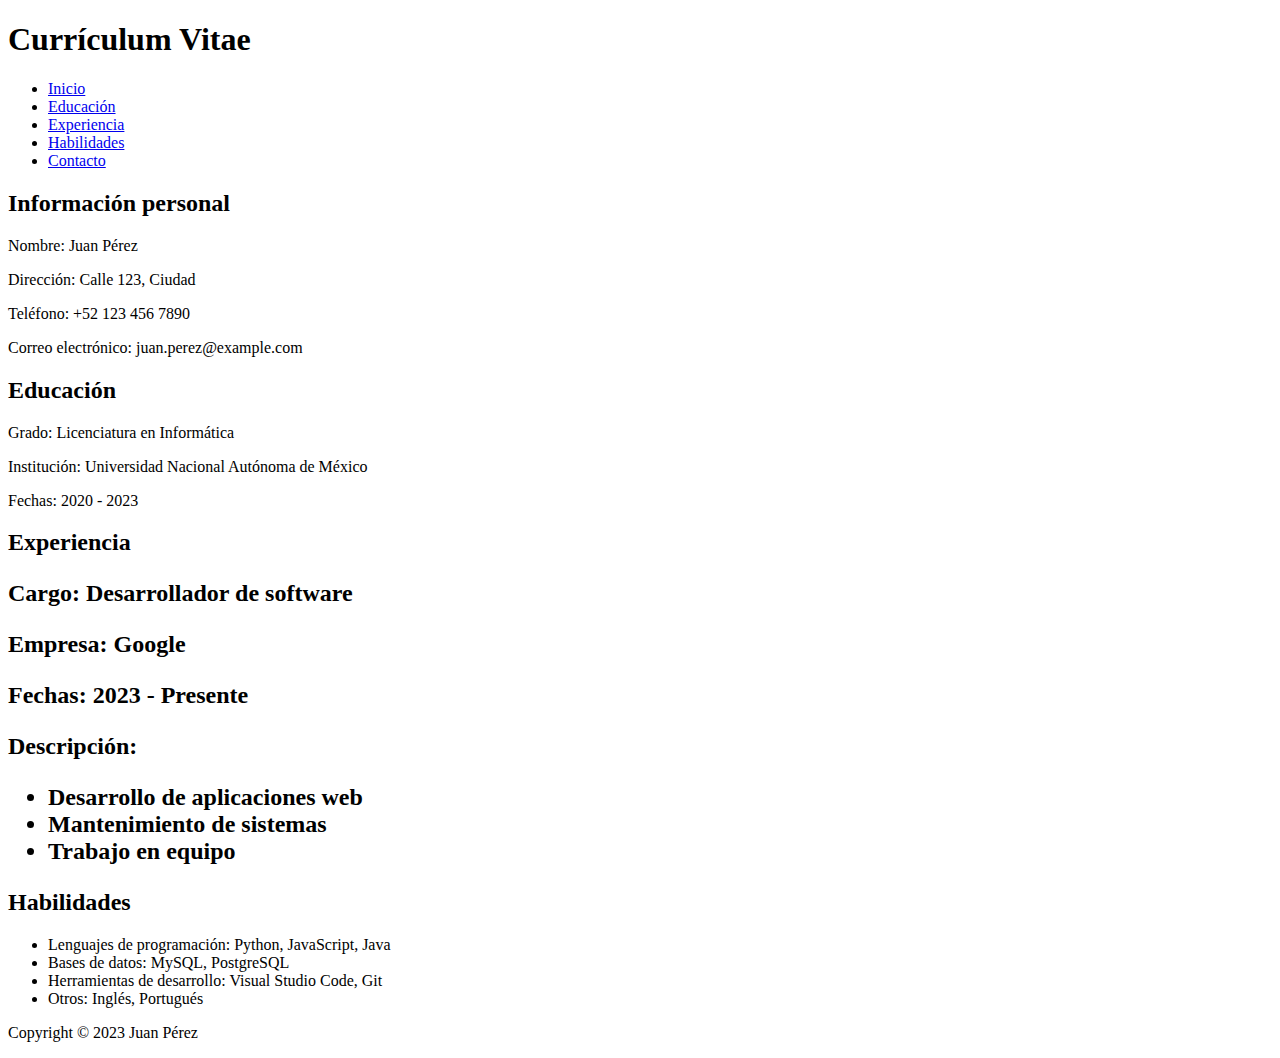
==== index.html @ 19bf3fdf "Add files via upload" ====
<!DOCTYPE html>
<html lang="es">

<head>
    <meta charset="UTF-8">
    <title>Currículum Vitae</title>
</head>

<body>
    <header>
        <h1>Currículum Vitae</h1>
    </header>
    <nav>
        <ul>
            <li><a href="#">Inicio</a></li>
            <li><a href="#">Educación</a></li>
            <li><a href="#">Experiencia</a></li>
            <li><a href="#">Habilidades</a></li>
            <li><a href="#">Contacto</a></li>
        </ul>
    </nav>
    <section id="informacion-personal">
        <h2>Información personal</h2>
        <p>
            Nombre: <span>Juan Pérez</span>
        </p>
        <p>
            Dirección: <span>Calle 123, Ciudad</span>
        </p>
        <p>
            Teléfono: <span>+52 123 456 7890</span>
        </p>
        <p>
            Correo electrónico: <span>juan.perez@example.com</span>
        </p>
    </section>
    <section id="educacion">
        <h2>Educación</h2>
        <p>
            Grado: <span>Licenciatura en Informática</span>
        </p>
        <p>
            Institución: <span>Universidad Nacional Autónoma de México</span>
        </p>
        <p>
            Fechas: <span>2020 - 2023</span>
        </p>
    </section>
    <section id="experiencia">
        <h2>Experiencia</p>
            <p>
                Cargo: <span>Desarrollador de software</span>
            </p>
            <p>
                Empresa: <span>Google</span>
            </p>
            <p>
                Fechas: <span>2023 - Presente</span>
            </p>
            <p>
                Descripción:
            <ul>
                <li>Desarrollo de aplicaciones web</li>
                <li>Mantenimiento de sistemas</li>
                <li>Trabajo en equipo</li>
            </ul>
            </p>
    </section>
    <section id="habilidades">
        <h2>Habilidades</h2>
        <ul>
            <li>Lenguajes de programación: Python, JavaScript, Java</li>
            <li>Bases de datos: MySQL, PostgreSQL</li>
            <li>Herramientas de desarrollo: Visual Studio Code, Git</li>
            <li>Otros: Inglés, Portugués</li>
        </ul>
    </section>
    <footer>
        <p>Copyright © 2023 Juan Pérez</p>
    </footer>
</body>

</html>
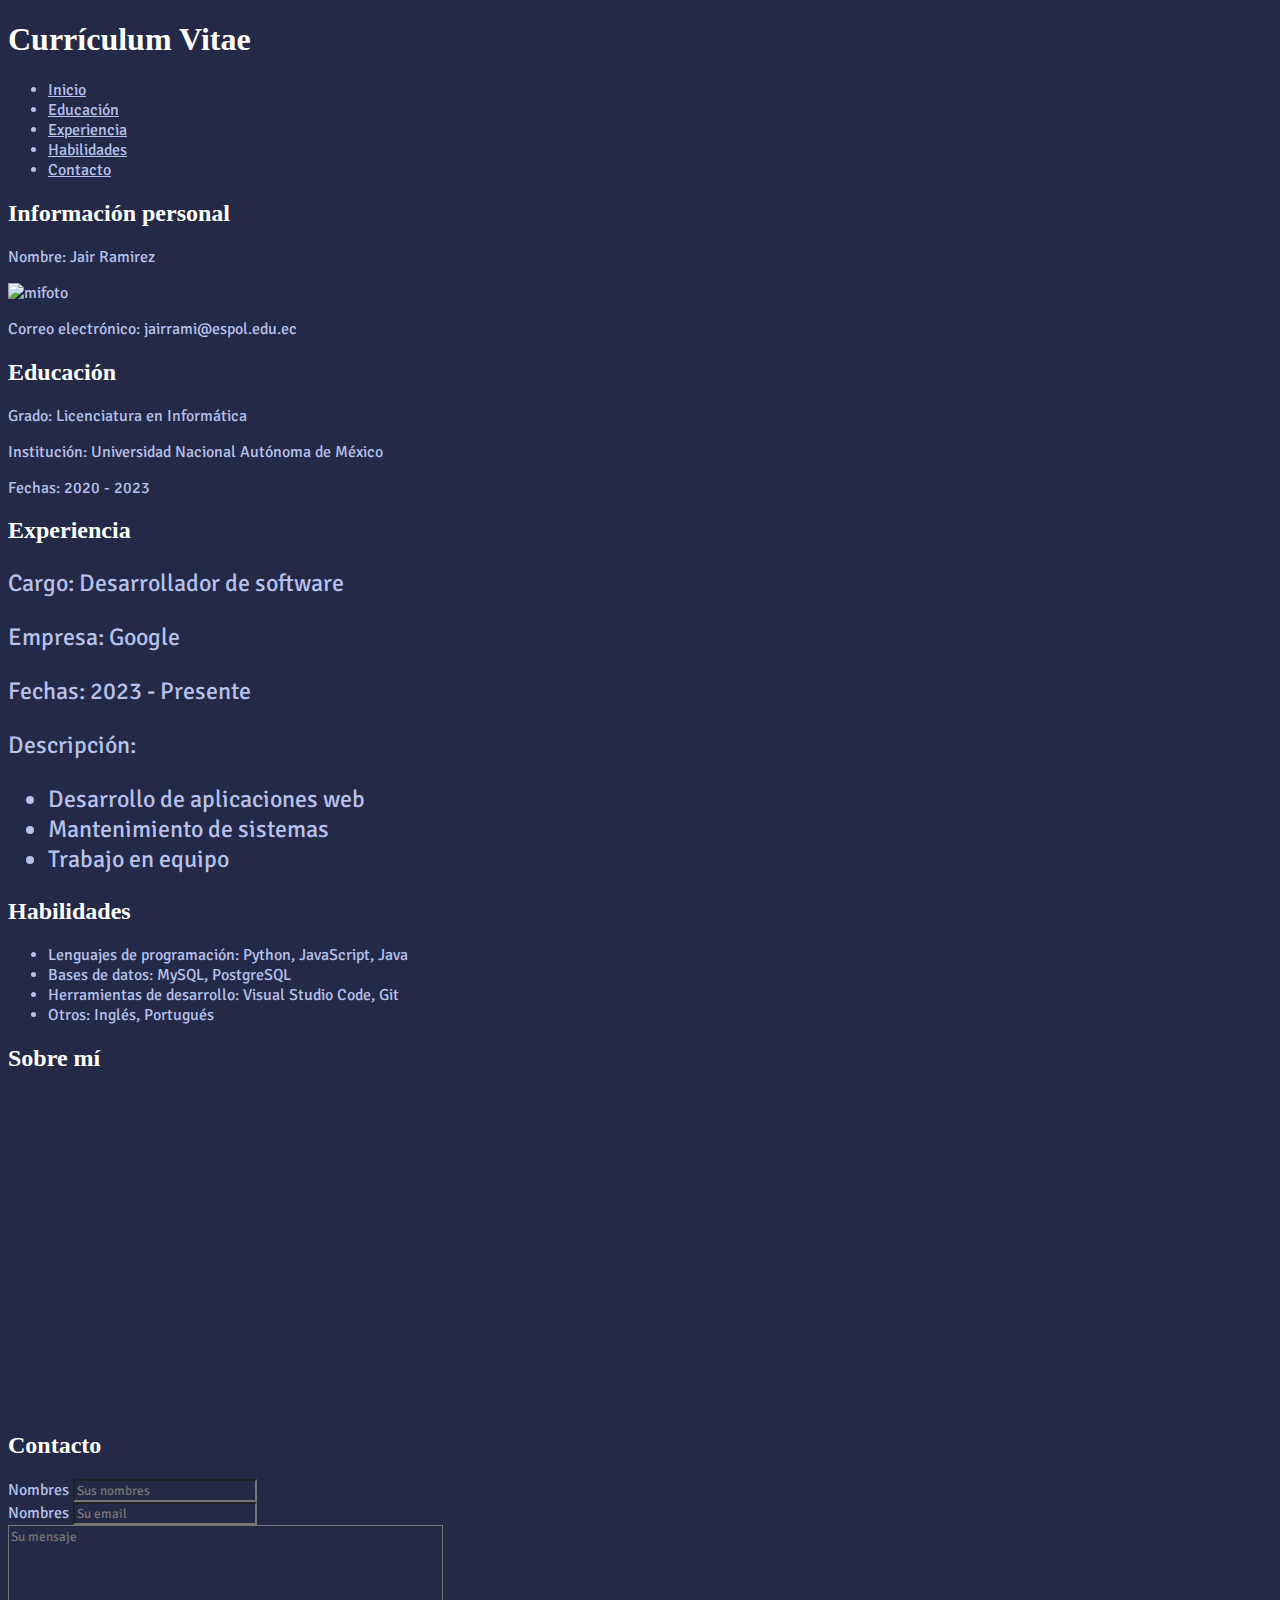
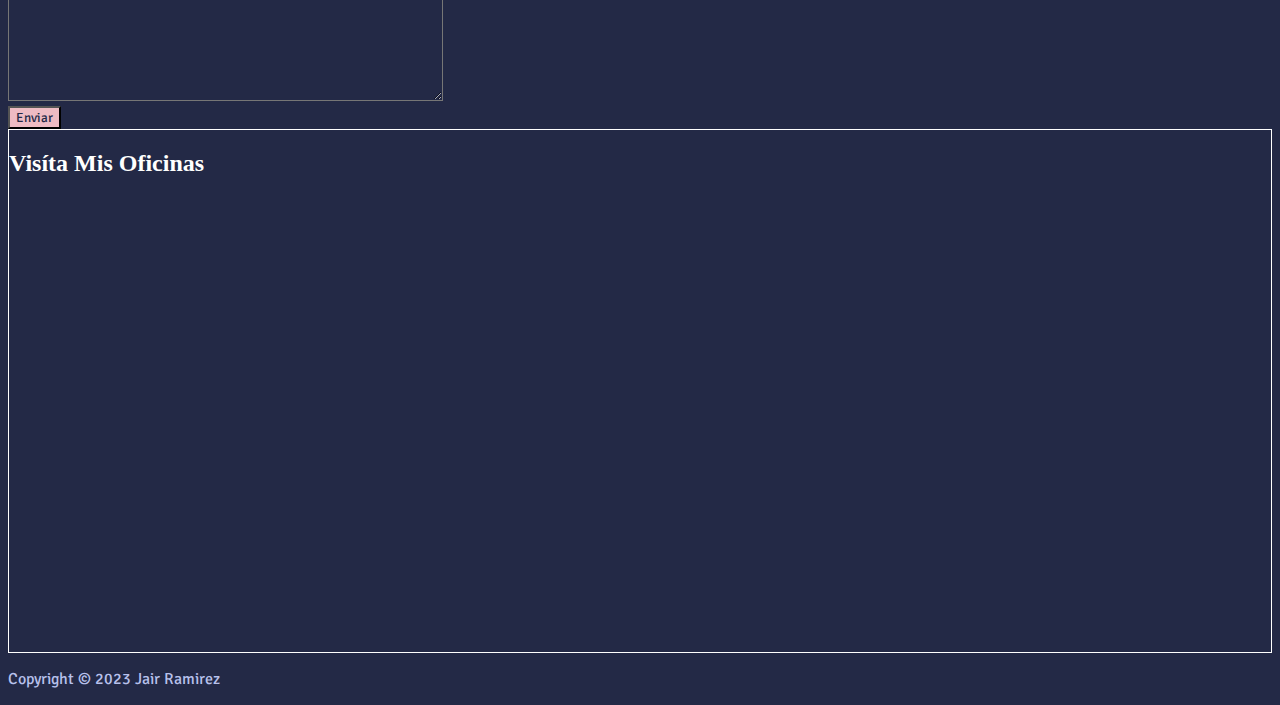
==== commit cb883de3: "Cambios" ====
--- a/index.html
+++ b/index.html
@@ -4,6 +4,7 @@
 <head>
     <meta charset="UTF-8">
     <title>Currículum Vitae</title>
+    <link rel="stylesheet" href="stylesheets/style.css">
 </head>
 
 <body>
@@ -20,22 +21,18 @@
         </ul>
     </nav>
     <section id="informacion-personal">
-        <h2>Información personal</h2>
+        <h2 class="subtitulo">Información personal</h2>
         <p>
-            Nombre: <span>Juan Pérez</span>
+            Nombre: <span>Jair Ramirez</span>
         </p>
+        <img src="https://placehold.co/600x400" alt="mifoto" title="Jair Ramirez" />
         <p>
-            Dirección: <span>Calle 123, Ciudad</span>
-        </p>
-        <p>
-            Teléfono: <span>+52 123 456 7890</span>
-        </p>
-        <p>
-            Correo electrónico: <span>juan.perez@example.com</span>
+            Correo electrónico: <span>jairrami@espol.edu.ec</span>
         </p>
     </section>
     <section id="educacion">
-        <h2>Educación</h2>
+        
+        <h2 class="subtitulo">Educación</h2>
         <p>
             Grado: <span>Licenciatura en Informática</span>
         </p>
@@ -47,7 +44,8 @@
         </p>
     </section>
     <section id="experiencia">
-        <h2>Experiencia</p>
+        <h2 class="subtitulo">Experiencia</p>
+            <div id="experiencia">
             <p>
                 Cargo: <span>Desarrollador de software</span>
             </p>
@@ -65,9 +63,10 @@
                 <li>Trabajo en equipo</li>
             </ul>
             </p>
+        </div>
     </section>
     <section id="habilidades">
-        <h2>Habilidades</h2>
+        <h2 class="subtitulo">Habilidades</h2>
         <ul>
             <li>Lenguajes de programación: Python, JavaScript, Java</li>
             <li>Bases de datos: MySQL, PostgreSQL</li>
@@ -75,8 +74,33 @@
             <li>Otros: Inglés, Portugués</li>
         </ul>
     </section>
+    <section id="Sobre mi">
+        <h2 class="subtitulo">Sobre mí</h2>
+        <iframe width="560" height="315" src="https://www.youtube.com/embed/PPMb_rrej5c?si=lhP1CbMVgUQlJnC8"
+            title="YouTube video player" frameborder="0"
+            allow="accelerometer; autoplay; clipboard-write; encrypted-media; gyroscope; picture-in-picture; web-share"
+            referrerpolicy="strict-origin-when-cross-origin" allowfullscreen></iframe>
+    </section>
+    <section id="contacto">
+        <h2 class="subtitulo">Contacto</h2>
+        <form id="contacto">
+            <label for="nombres">Nombres</label> <input type="text" placeholder="Sus nombres" id="nombres"
+                name="nombres" required="required" /> </br>
+            <label for="email">Nombres</label> <input type="email" placeholder="Su email" id="email" name="email"
+                required="required" /> </br>
+            <textarea placeholder="Su mensaje" id="mensaje" rows="10" cols="50"></textarea> </br>
+            <button type="submit" name="enviar">Enviar</button>
+        </form>
+    </section>
+    <section id="ubicacion">
+        <h2 class="subtitulo">Visíta Mis Oficinas</h2>
+        <iframe
+            src="https://www.google.com/maps/embed?pb=!1m14!1m12!1m3!1d4741.39218650075!2d-79.96692160697702!3d-2.146144702018442!2m3!1f0!2f0!3f0!3m2!1i1024!2i768!4f13.1!5e0!3m2!1ses-419!2sec!4v1716230496210!5m2!1ses-419!2sec"
+            width="600" height="450" style="border:0;" allowfullscreen="" loading="lazy"
+            referrerpolicy="no-referrer-when-downgrade"></iframe>
+    </section>
     <footer>
-        <p>Copyright © 2023 Juan Pérez</p>
+        <p>Copyright © 2023 Jair Ramirez</p>
     </footer>
 </body>
 
--- a/stylesheets/style.css
+++ b/stylesheets/style.css
@@ -0,0 +1,33 @@
+@import url('https://fonts.googleapis.com/css2?family=Signika:wght@300..700&display=swap');
+
+
+.subtitulo {
+    font-family: 'Times New Roman', sans-serif;
+    color: #fffffe;
+}
+
+* {
+    font-family: "Signika", Helvetica, sans-serif;
+    background-color: #232946;
+    color: #b8c1ec
+}
+
+h1 {
+    font-family: Georgia, serif;
+    color: #fffffe;
+}
+
+#experiencia {
+    font-weight: normal;
+}
+
+button {
+    background-color: #eebbc3;
+    color: #232946;
+}
+
+#ubicacion {
+    margin: 0 0;
+    padding: 0 0;
+    border: 1pt solid white;
+}
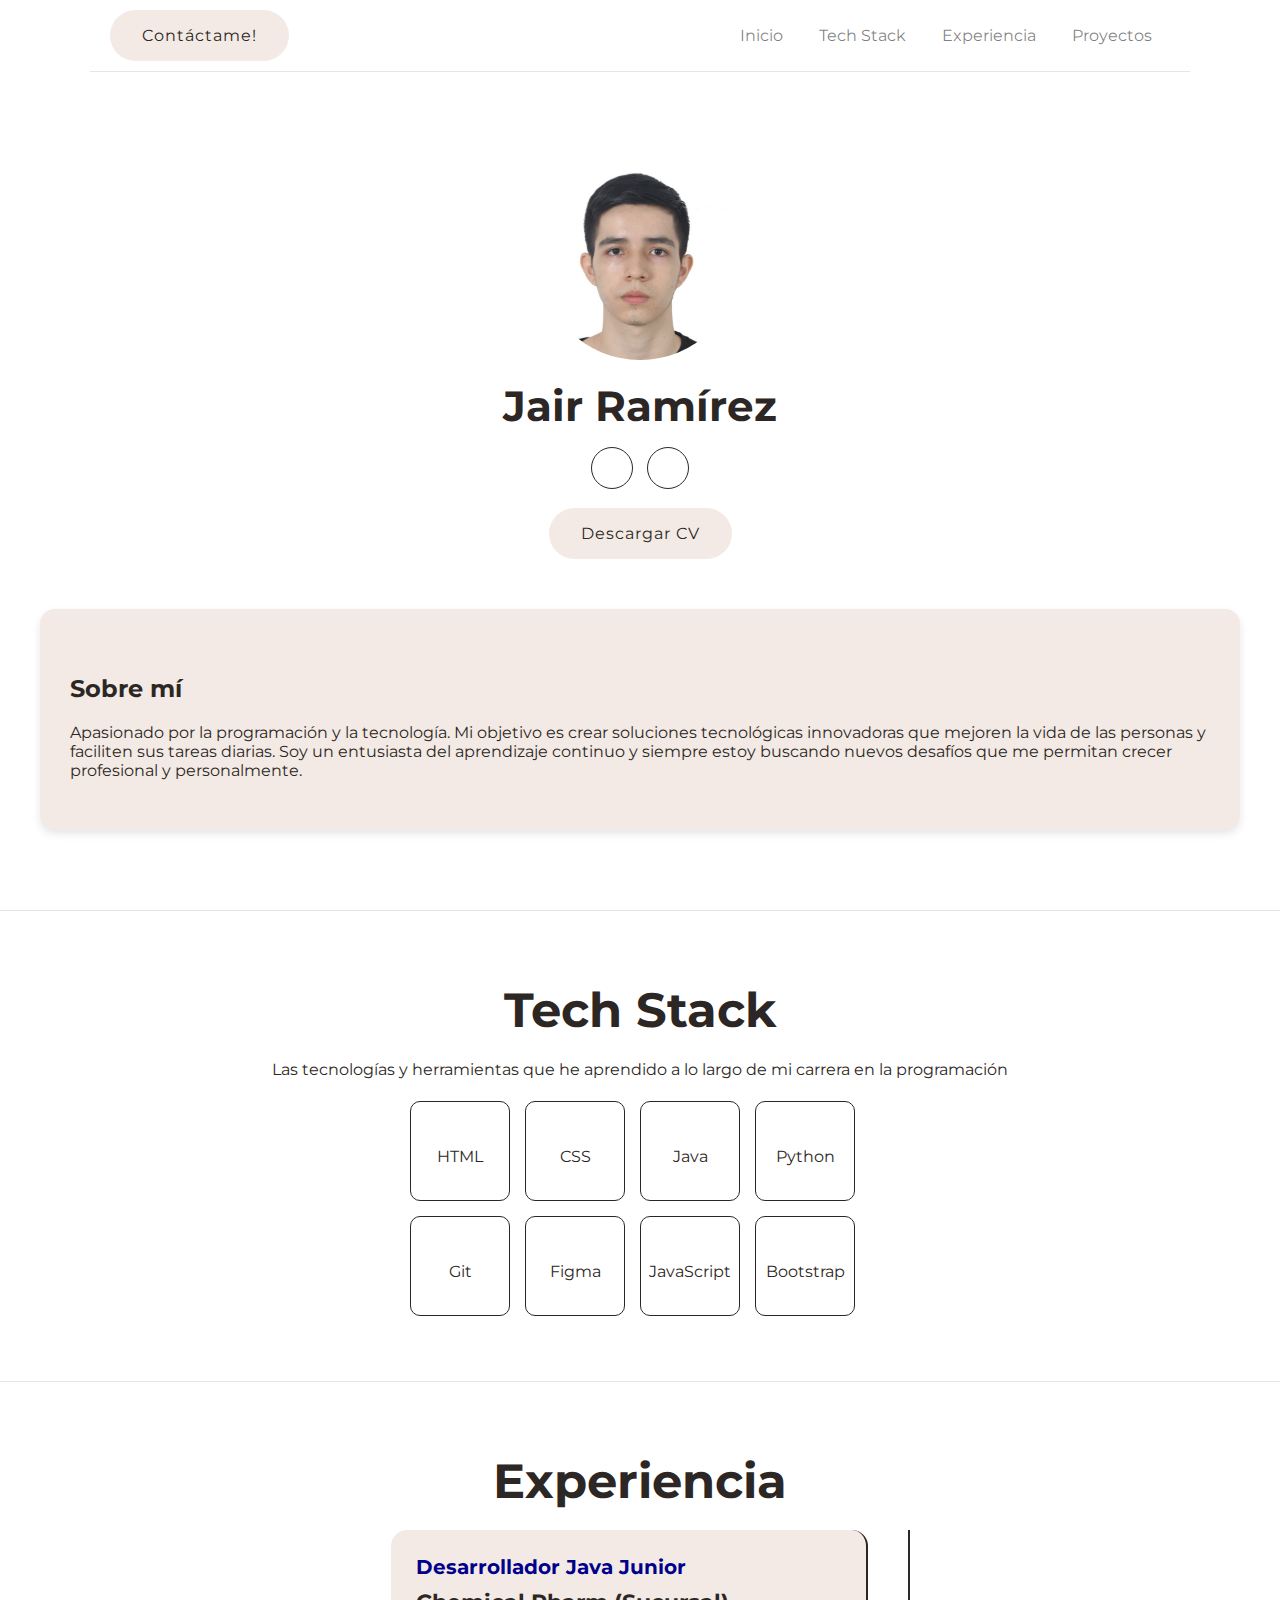
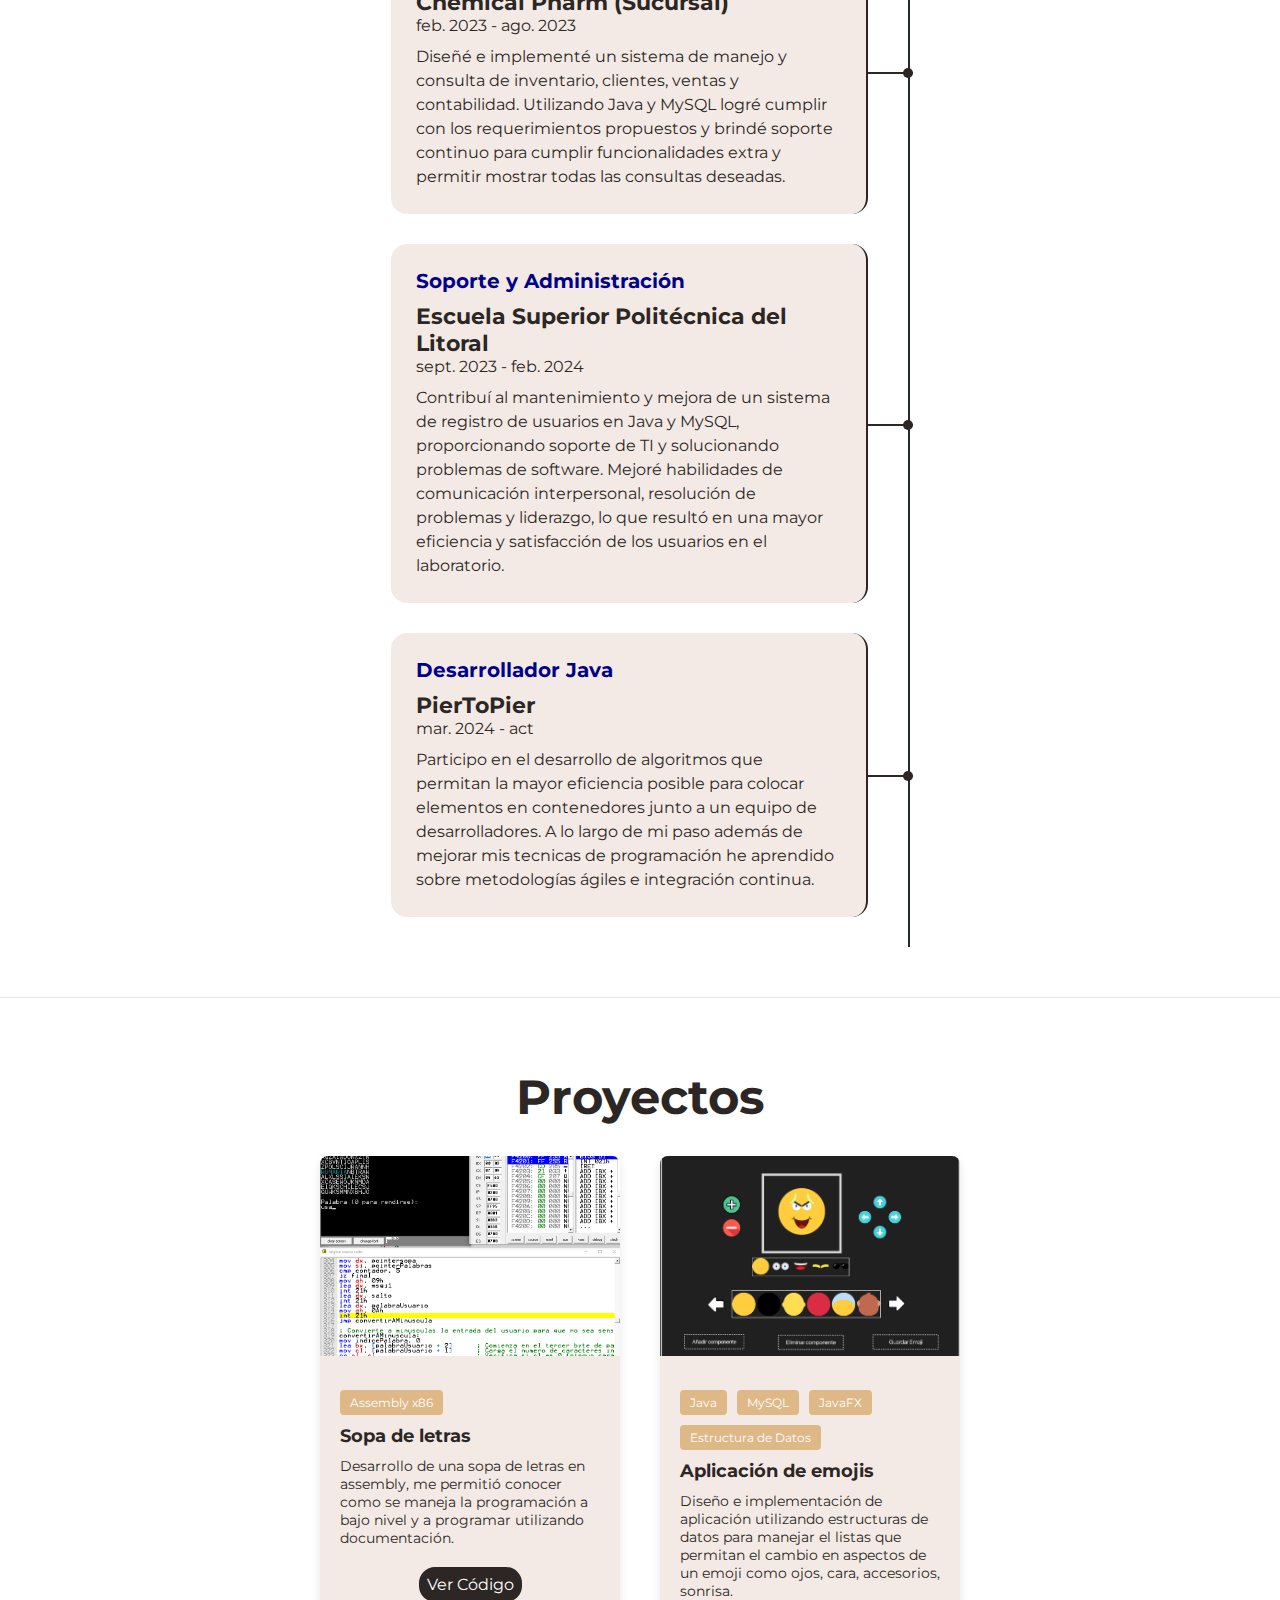
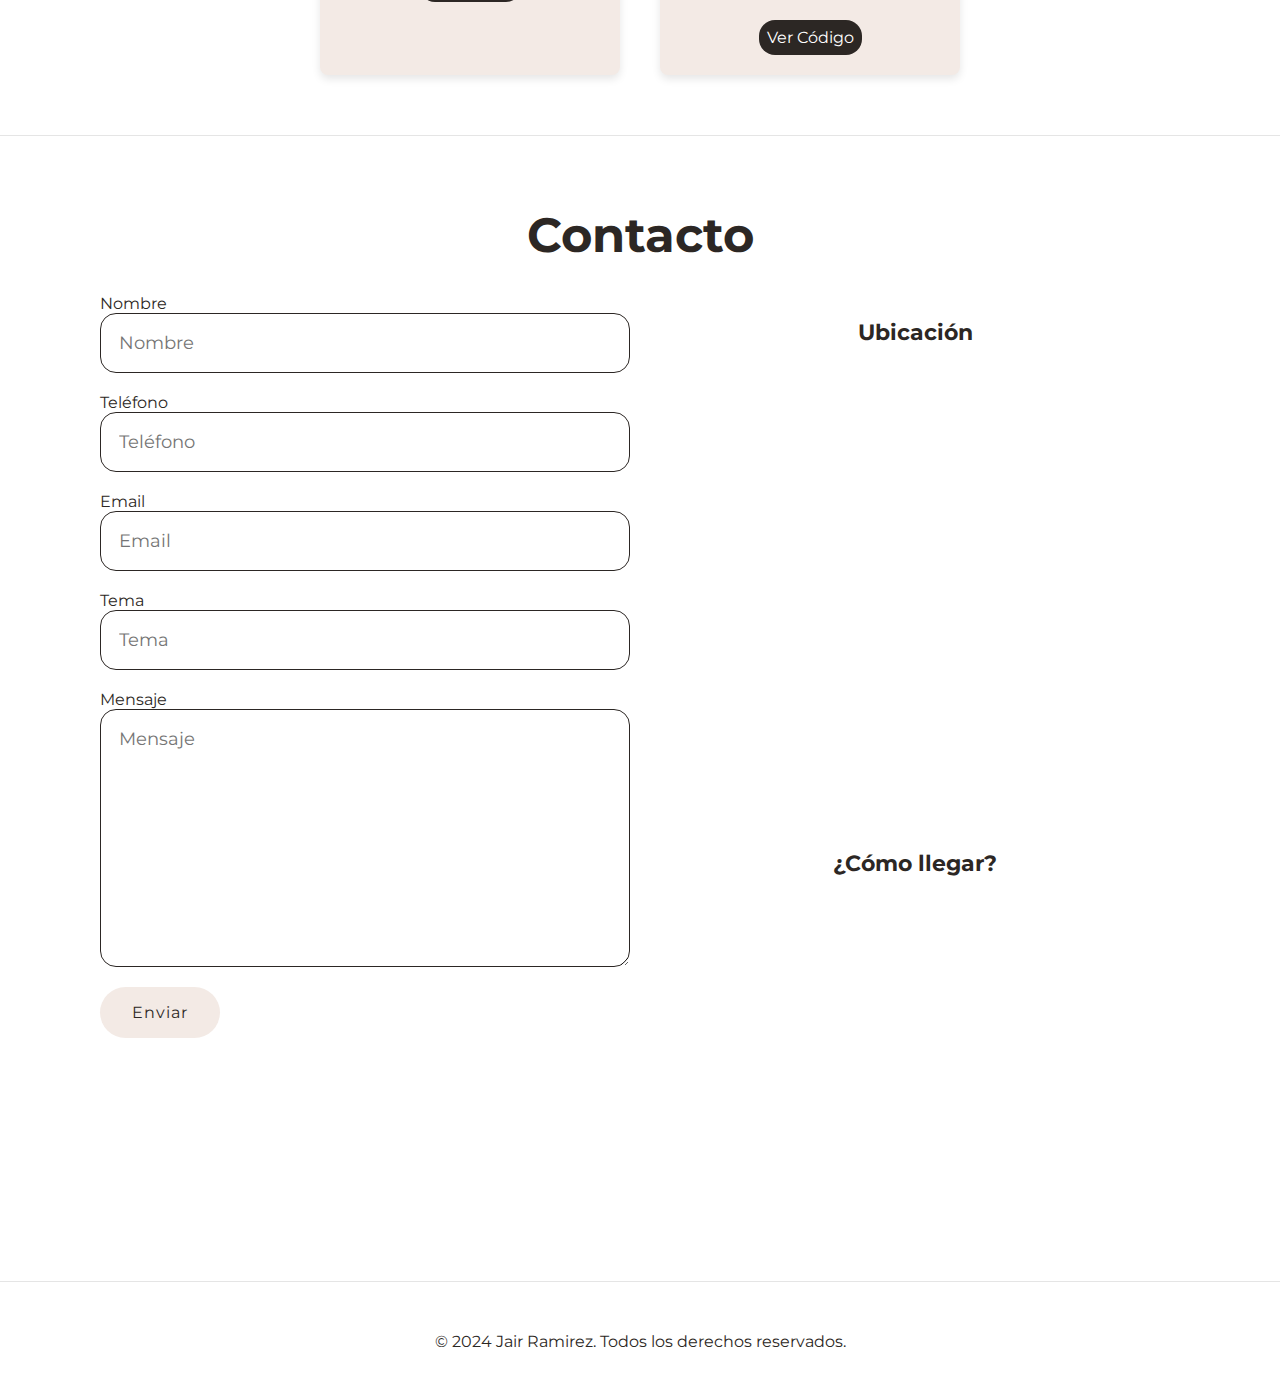
==== commit cb1fd8e2: "cambios" ====
--- a/index.html
+++ b/index.html
@@ -1,107 +1,218 @@
 <!DOCTYPE html>
 <html lang="es">
-
 <head>
     <meta charset="UTF-8">
-    <title>Currículum Vitae</title>
-    <link rel="stylesheet" href="stylesheets/style.css">
+    <meta name="viewport" content="width=device-width, initial-scale=1.0">
+    <meta name="keywords" content="Desarrollador Web, programación, desarrollo web, experiencia profesional, aplicaciones, desarrollo de software, sistemas">
+    <meta name="description" content="Mi portafolio con toda la información sobre mí, experiencia, proyectos y contacto.">
+    <meta name="author" content="Jair Ramirez">
+    <link rel="stylesheet" href="https://cdnjs.cloudflare.com/ajax/libs/font-awesome/6.1.2/css/all.min.css" integrity="sha512-1sCRPdkRXhBV2PBLUdRb4tMg1w2YPf37qatUFeS7zlBy7jJI8Lf4VHwWfZZfpXtYSLy85pkm9GaYVYMfw5BC1A==" crossorigin="anonymous" referrerpolicy="no-referrer" />
+    <title>Curriculum</title>
+    <link rel="stylesheet" href="public/style.css">
 </head>
-
 <body>
-    <header>
-        <h1>Currículum Vitae</h1>
-    </header>
-    <nav>
-        <ul>
-            <li><a href="#">Inicio</a></li>
-            <li><a href="#">Educación</a></li>
-            <li><a href="#">Experiencia</a></li>
-            <li><a href="#">Habilidades</a></li>
-            <li><a href="#">Contacto</a></li>
-        </ul>
-    </nav>
-    <section id="informacion-personal">
-        <h2 class="subtitulo">Información personal</h2>
-        <p>
-            Nombre: <span>Jair Ramirez</span>
-        </p>
-        <img src="https://placehold.co/600x400" alt="mifoto" title="Jair Ramirez" />
-        <p>
-            Correo electrónico: <span>jairrami@espol.edu.ec</span>
-        </p>
-    </section>
-    <section id="educacion">
-        
-        <h2 class="subtitulo">Educación</h2>
-        <p>
-            Grado: <span>Licenciatura en Informática</span>
-        </p>
-        <p>
-            Institución: <span>Universidad Nacional Autónoma de México</span>
-        </p>
-        <p>
-            Fechas: <span>2020 - 2023</span>
-        </p>
-    </section>
-    <section id="experiencia">
-        <h2 class="subtitulo">Experiencia</p>
-            <div id="experiencia">
-            <p>
-                Cargo: <span>Desarrollador de software</span>
-            </p>
-            <p>
-                Empresa: <span>Google</span>
-            </p>
-            <p>
-                Fechas: <span>2023 - Presente</span>
-            </p>
-            <p>
-                Descripción:
-            <ul>
-                <li>Desarrollo de aplicaciones web</li>
-                <li>Mantenimiento de sistemas</li>
-                <li>Trabajo en equipo</li>
-            </ul>
-            </p>
-        </div>
-    </section>
-    <section id="habilidades">
-        <h2 class="subtitulo">Habilidades</h2>
-        <ul>
-            <li>Lenguajes de programación: Python, JavaScript, Java</li>
-            <li>Bases de datos: MySQL, PostgreSQL</li>
-            <li>Herramientas de desarrollo: Visual Studio Code, Git</li>
-            <li>Otros: Inglés, Portugués</li>
-        </ul>
-    </section>
-    <section id="Sobre mi">
-        <h2 class="subtitulo">Sobre mí</h2>
-        <iframe width="560" height="315" src="https://www.youtube.com/embed/PPMb_rrej5c?si=lhP1CbMVgUQlJnC8"
-            title="YouTube video player" frameborder="0"
-            allow="accelerometer; autoplay; clipboard-write; encrypted-media; gyroscope; picture-in-picture; web-share"
-            referrerpolicy="strict-origin-when-cross-origin" allowfullscreen></iframe>
-    </section>
-    <section id="contacto">
-        <h2 class="subtitulo">Contacto</h2>
-        <form id="contacto">
-            <label for="nombres">Nombres</label> <input type="text" placeholder="Sus nombres" id="nombres"
-                name="nombres" required="required" /> </br>
-            <label for="email">Nombres</label> <input type="email" placeholder="Su email" id="email" name="email"
-                required="required" /> </br>
-            <textarea placeholder="Su mensaje" id="mensaje" rows="10" cols="50"></textarea> </br>
-            <button type="submit" name="enviar">Enviar</button>
-        </form>
-    </section>
-    <section id="ubicacion">
-        <h2 class="subtitulo">Visíta Mis Oficinas</h2>
-        <iframe
-            src="https://www.google.com/maps/embed?pb=!1m14!1m12!1m3!1d4741.39218650075!2d-79.96692160697702!3d-2.146144702018442!2m3!1f0!2f0!3f0!3m2!1i1024!2i768!4f13.1!5e0!3m2!1ses-419!2sec!4v1716230496210!5m2!1ses-419!2sec"
-            width="600" height="450" style="border:0;" allowfullscreen="" loading="lazy"
-            referrerpolicy="no-referrer-when-downgrade"></iframe>
-    </section>
+
+    <div class="contenedor-header">
+        <header>
+                <a class="btn btn-header" href="#contacto" onclick=seleccionar()>Contáctame!</a>
+            <nav id="navegacion">
+                <ul>
+                    <li><a href="#inicio">Inicio</a></li>
+                    <li><a href="#techstack">Tech Stack</a></li>
+                    <li><a href="#experiencia">Experiencia</a></li>
+                    <li><a href="#proyectos">Proyectos</a></li>
+                </ul>
+            </nav>
+            <div class="nav-responsive" onclick="mostrarOcultarMenu()">
+                <i class="fa-solid fa-bars"></i>
+            </div>
+        </header>
+    </div>
+
+    <section id="inicio" class="inicio">
+        <div class="contenido-banner">
+            <div class="contenedor-img">
+                <img src="img/fotoJair.jpeg" alt="foto perfil" class="foto-perfil">
+            </div>
+            <h1>Jair Ramírez</h1>
+            <div class="redes">
+                <a href="https://github.com/jairrami06" target="_blank"><i class="fa-brands fa-github"></i></a>
+                <a href="https://www.linkedin.com/in/jair-ramirez-869a85221/" target="_blank"><i class="fa-brands fa-linkedin-in"></i></a>
+            </div>
+            <div class="contenedor-btn">
+                <button class="btn" onclick="downloadPDF()">Descargar CV</button>
+            </div>
+        </div>
+        <div class="seccion-derecha">
+            <div class="tarjeta-descripcion">
+                <h2>Sobre mí</h2>
+                <p>Apasionado por la programación y la tecnología. Mi objetivo es crear soluciones tecnológicas innovadoras que mejoren la vida de las personas y faciliten sus tareas diarias. Soy un entusiasta del aprendizaje continuo y siempre estoy buscando nuevos desafíos que me permitan crecer profesional y personalmente.</p>
+            </div>
+        </div>
+        <div class="iconos">      
+            <img src="https://img.icons8.com/color/48/000000/html-5.png" alt="HTML Icon" class="icono icono-html">
+            <img src="https://img.icons8.com/color/48/000000/css3.png" alt="CSS Icon" class="icono icono-css">
+            <img src="https://img.icons8.com/color/48/000000/javascript.png" alt="JavaScript Icon" class="icono icono-js">
+        </div>
+    </section>
+
+    <section id="techstack" class="techstack">
+        <div class="contenido-seccion">
+            <h2>Tech Stack</h2>
+            <p>Las tecnologías y herramientas que he aprendido a lo largo de mi carrera en la programación</p>
+
+            <div class="fila">
+      
+                <div class="col">
+                    <div class="contenedor-techstack">
+                        <div class="tecnologia">
+                            <i class="fa-brands fa-html5"></i>
+                            <span>HTML</span>
+                        </div>
+                        <div class="tecnologia">
+                            <i class="fa-brands fa-css3-alt"></i>
+                            <span>CSS</span>
+                        </div>
+                        <div class="tecnologia">
+                            <i class="fa-brands fa-java"></i>
+                            <span>Java</span>
+                        </div>
+                        <div class="tecnologia">
+                            <i class="fa-brands fa-python"></i>
+                            <span>Python</span>
+                        </div>
+                        <div class="tecnologia">
+                            <i class="fa-brands fa-git-alt"></i>
+                            <span>Git</span>
+                        </div>
+                        <div class="tecnologia">
+                            <i class="fa-brands fa-figma"></i>
+                            <span>Figma</span>
+                        </div>
+                        <div class="tecnologia">
+                            <i class="fa-brands fa-js"></i>
+                            <span>JavaScript</span>
+                        </div>
+                        <div class="tecnologia">
+                            <i class="fa-brands fa-bootstrap"></i>
+                            <span>Bootstrap</span>
+                        </div>
+                        
+                    </div>
+                </div>
+            </div>
+        </div>
+    </section>
+
+    <section id="experiencia" class="experiencia">
+        <div class="contenido-seccion">
+            <h2>Experiencia</h2>
+            <div class="fila">
+                <div class="col izquierda">
+                    <div class="item izq">
+                        <h4>Desarrollador Java Junior</h4>
+                        <span class="empresa">Chemical Pharm (Sucursal)</span>
+                        <span class="fecha">feb. 2023 - ago. 2023</span>
+                        <p>Diseñé e implementé un sistema de manejo y consulta de inventario, clientes, ventas y contabilidad. Utilizando Java y MySQL logré cumplir con los requerimientos propuestos y brindé soporte continuo para cumplir funcionalidades extra y permitir mostrar todas las consultas deseadas.</p>
+                        <div class="conector">
+                            <div class="circulo"></div>
+                        </div>
+                    </div>
+                    <div class="item izq">
+                        <h4>Soporte y Administración</h4>
+                        <span class="empresa">Escuela Superior Politécnica del Litoral</span>
+                        <span class="fecha">sept. 2023 - feb. 2024</span>
+                        <p>Contribuí al mantenimiento y mejora de un sistema de registro de usuarios en Java y MySQL, proporcionando soporte de TI y solucionando problemas de software. Mejoré habilidades de comunicación interpersonal, resolución de problemas y liderazgo, lo que resultó en una mayor eficiencia y satisfacción de los usuarios en el laboratorio.</p>
+                        <div class="conector">
+                            <div class="circulo"></div>
+                        </div>
+                    </div>
+                    <div class="item izq">
+                        <h4>Desarrollador Java</h4>
+                        <span class="empresa">PierToPier</span>
+                        <span class="fecha">mar. 2024 - act</span>
+                        <p>Participo en el desarrollo de algoritmos que permitan la mayor eficiencia posible para colocar elementos en contenedores junto a un equipo de desarrolladores. A lo largo de mi paso además de mejorar mis tecnicas de programación he aprendido sobre metodologías ágiles e integración continua.</p>
+                        <div class="conector">
+                            <div class="circulo"></div>
+                        </div>
+                    </div>
+                </div>
+
+            </div>
+        </div>
+    </section>
+
+    <section id="proyectos" class="proyectos">
+        <div class="contenido-seccion">
+            <h2>Proyectos</h2>
+            <div class="galeria-proyectos contenedor-proyectos">
+                <div class="tarjeta-proyecto">
+                    <img src="img/sopaletras.png" alt="Imagen de proyecto">
+                    <div class="contenido-tarjeta-proyecto">
+                        <div class="etiquetas-proyecto">
+                            <span>Assembly x86</span>
+                        </div>
+                        <div class="titulo-proyecto">Sopa de letras</div>
+                        <div class="descripcion-proyecto">Desarrollo de una sopa de letras en assembly, me permitió conocer como se maneja la programación a bajo nivel y a programar utilizando documentación. </div>
+                        <div class="boton-proyecto"><a href="https://github.com/jairrami06/ProyectOrg" target="_blank">Ver Código</a></div>
+                    </div>
+                </div>
+                <div class="tarjeta-proyecto">
+                    <img src="img/emojisapp.png" alt="Imagen de proyecto">
+                    <div class="contenido-tarjeta-proyecto">
+                        <div class="etiquetas-proyecto">
+                            <span>Java</span>
+                            <span>MySQL</span>
+                            <span>JavaFX</span>
+                            <span>Estructura de Datos</span>
+                        </div>
+                        <div class="titulo-proyecto">Aplicación de emojis</div>
+                        <div class="descripcion-proyecto">Diseño e implementación de aplicación utilizando estructuras de datos para manejar el listas que permitan el cambio en aspectos de un emoji como ojos, cara, accesorios, sonrisa.</div>
+                        <div class="boton-proyecto"><a href="https://github.com/jairrami06/ProyectoED" target="_blank">Ver Código</a></div>
+                    </div>
+                </div>
+                
+                </div>
+            </div>
+        </div>
+
+    </section>
+
+    <section id="contacto" class="contacto">
+        <div class="contenido-seccion">
+            <h2>Contacto</h2>
+            <div class="fila">
+                <form class="col">
+                    <label for="nombre">Nombre</label>
+                    <input type="text" id="nombre" name="nombre" placeholder="Nombre" required>
+                
+                    <label for="telefono">Teléfono</label>
+                    <input type="tel" id="telefono" name="telefono" placeholder="Teléfono" required>
+                
+                    <label for="email">Email</label>
+                    <input type="email" id="email" name="email" placeholder="Email" required>
+                
+                    <label for="tema">Tema</label>
+                    <input type="text" id="tema" name="tema" placeholder="Tema" required>
+                
+                    <label for="mensaje">Mensaje</label>
+                    <textarea id="mensaje" name="mensaje" cols="30" rows="10" placeholder="Mensaje" required></textarea>
+                
+                    <button class="btn" type="submit">Enviar</button>
+                </form>
+                <div class="col">
+                    <h3>Ubicación</h3>
+                    <iframe src="https://www.google.com/maps/embed?pb=!1m18!1m12!1m3!1d31838.90483867082!2d-79.90743323358743!3d-2.2414466611289052!2m3!1f0!2f0!3f0!3m2!1i1024!2i768!4f13.1!3m3!1m2!1s0x902d6f95f420f605%3A0x6164a216bd4a0a30!2sGuasmo%2C%20090104%20Guayaquil!5e0!3m2!1ses!2sec!4v1717364135721!5m2!1ses!2sec" width="600" height="450" style="border:0;" allowfullscreen="" loading="lazy" referrerpolicy="no-referrer-when-downgrade"></iframe> 
+                    <h3>¿Cómo llegar?</h3>
+                    <iframe width="560" height="315" src="https://www.youtube.com/embed/i-3DojaY09Q?si=MVOCCt5JVR76FGJy&amp;start=3" title="YouTube video player" frameborder="0" allow="accelerometer; autoplay; clipboard-write; encrypted-media; gyroscope; picture-in-picture; web-share" referrerpolicy="strict-origin-when-cross-origin" allowfullscreen></iframe>
+                </div>
+        </div>
+    </section>
+
     <footer>
-        <p>Copyright © 2023 Jair Ramirez</p>
+        <p>© 2024 Jair Ramirez. Todos los derechos reservados.</p>
     </footer>
+
+    <script src="public/script.js"></script>
 </body>
-
-</html>+</html>
--- a/public/style.css
+++ b/public/style.css
@@ -0,0 +1,582 @@
+@import url("https://fonts.googleapis.com/css2?family=Montserrat:ital,wght@0,100..900;1,100..900&display=swap");
+
+:root {
+  --primary-color: #f3eae5;
+  --text-dark: #2c2724;
+  --white: #ffffff;
+  --max-width: 1200px;
+}
+
+* {
+  box-sizing: border-box;
+  font-family: "Montserrat", sans-serif;
+  margin: 0;
+  padding: 0;
+}
+html {
+  scroll-behavior: smooth;
+}
+
+.contenedor-header {
+  background: white;
+  position: fixed;
+  width: 100%;
+  top: 0;
+  left: 0;
+  z-index: 99;
+}
+
+.btn-header {
+  text-decoration: none;
+}
+
+.btn {
+  outline: none;
+  border: none;
+  transition: 0.3s;
+  cursor: pointer;
+  border-radius: 5rem;
+  font-size: 1rem;
+  padding: 1rem 2rem;
+  letter-spacing: 1px;
+  color: var(--text-dark);
+  background-color: var(--primary-color);
+}
+
+.btn:hover {
+  color: white;
+  background-color: var(--text-dark);
+}
+
+.foto-perfil {
+  width: 200px;
+  height: 200px;
+  border-radius: 50%;
+  display: block;
+  margin: 0 auto;
+}
+
+.contenedor-header header {
+  max-width: 1100px;
+  margin: auto;
+  display: flex;
+  align-items: center;
+  justify-content: space-between;
+  padding: 10px 20px;
+}
+.contenedor-header header ul {
+  display: flex;
+  list-style: none;
+}
+.contenedor-header header nav ul li a {
+  text-align: none;
+  color: rgba(0, 0, 0, 0.5);
+  margin: 0 15px;
+  padding: 3px;
+  transition: 0.5s;
+  text-decoration: none;
+}
+.contenedor-header header nav ul li a:hover {
+  color: var(--text-dark);
+}
+.nav-responsive {
+  background-color: var(--primary-color);
+  color: var(--text-dark);
+  padding: 5px 10px;
+  border-radius: 5px;
+  cursor: pointer;
+  display: none;
+  font-size: 1.5rem;
+}
+
+.inicio {
+  background-color: white;
+  color: var(--text-dark);
+  display: flex;
+  flex-wrap: wrap;
+  align-items: center;
+  justify-content: center;
+  gap: 10px;
+  padding: 140px 200px 60px;
+  border-bottom: 1px solid rgba(0, 0, 0, 0.1);
+}
+
+.inicio .contenido-banner,
+.inicio .seccion-derecha {
+  flex: 1;
+  max-width: 90%;
+  margin: 10px;
+}
+
+.inicio .contenido-banner {
+  text-align: center;
+  padding: 10px;
+}
+
+.seccion-derecha {
+  display: flex;
+  justify-content: center;
+  align-items: center;
+  padding: 10px;
+}
+
+.tarjeta-descripcion {
+  background-color: var(--primary-color);
+  padding: 50px 30px;
+  border-radius: 15px;
+  width: 100%;
+  max-width: 400px;
+  text-align: start;
+  position: relative;
+  box-shadow: 0 4px 8px rgba(0, 0, 0, 0.1);
+}
+
+.tarjeta-descripcion h2 {
+  margin-top: 15px;
+  margin-bottom: 20px;
+}
+
+.iconos {
+  position: absolute;
+  top: 190px;
+  right: 250px;
+  display: flex;
+  flex-wrap: wrap;
+  width: 110px;
+  height: 100px;
+}
+
+.icono {
+  position: absolute;
+  width: 60px;
+  height: 60px;
+}
+
+.icono-html {
+  top: -20px;
+  left: 0px;
+}
+
+.icono-css {
+  top: 0px;
+  right: -15px;
+}
+
+.icono-js {
+  bottom: 0;
+  left: 10px;
+}
+
+header {
+  box-shadow: 0px 1px 0px rgba(0, 0, 0.9, 0.1);
+}
+
+.inicio .contenido-banner h1 {
+  margin-top: 20px;
+  font-size: 42px;
+}
+.inicio .contenido-banner h2 {
+  font-size: 15px;
+  font-weight: normal;
+}
+.inicio .contenido-banner .redes a {
+  color: var(--text-dark);
+  display: inline-block;
+  text-decoration: none;
+  border: 1px solid var(--text-dark);
+  border-radius: 100%;
+  width: 42px;
+  height: 42px;
+  line-height: 42px;
+  margin: 15px 5px;
+  font-size: 20px;
+  transition: 0.3s;
+}
+.inicio .contenido-banner .redes a:hover {
+  background-color: var(--primary-color);
+}
+.techstack {
+  background-color: white;
+  color: var(--text-dark);
+  padding: 50px 20px;
+  border-bottom: 1px solid rgba(0, 0, 0, 0.1);
+}
+.techstack .contenido-seccion {
+  max-width: 1100px;
+  margin: auto;
+  text-align: center;
+}
+.techstack h2 {
+  font-size: 48px;
+  text-align: center;
+  padding: 20px 0;
+}
+.techstack .contenido-seccion p {
+  font: 18px;
+  line-height: 22px;
+  margin-bottom: 20px;
+}
+.techstack .contenido-seccion p span {
+  color: #1cb698;
+  font-weight: bold;
+}
+.techstack .fila {
+  display: flex;
+  align-items: center;
+  justify-content: center;
+}
+.techstack .fila .col {
+  width: 50%;
+}
+.techstack .fila .col h3 {
+  font-size: 28px;
+  margin-bottom: 25px;
+}
+.techstack .fila .col ul {
+  list-style: none;
+}
+.techstack .fila .col ul li {
+  margin: 12px 0;
+}
+
+.techstack .fila .col .contenedor-techstack {
+  display: flex;
+  justify-content: center;
+  flex-wrap: wrap;
+}
+.techstack .fila .col .contenedor-techstack .tecnologia {
+  width: 100px;
+  height: 100px;
+  background-color: white;
+  color: var(--text-dark);
+  border-radius: 10px;
+  margin: 0 15px 15px 0;
+  display: flex;
+  flex-direction: column;
+  align-items: center;
+  justify-content: center;
+  transition: 0.3s;
+  border: 1px solid var(--text-dark);
+}
+.techstack .fila .col .contenedor-techstack .tecnologia:hover {
+  background-color: var(--primary-color);
+}
+.techstack .fila .col .contenedor-techstack .tecnologia i {
+  font-size: 30px;
+  margin-bottom: 10px;
+}
+.techstack button {
+  cursor: pointer;
+  background-color: transparent;
+  border: 2px solid #fff;
+  width: fit-content;
+  display: block;
+  margin: 20px auto;
+  padding: 10px 22px;
+  font-size: 16px;
+  color: #fff;
+  position: relative;
+  z-index: 10;
+}
+
+.experiencia {
+  background-color: white;
+  color: var(--text-dark);
+  padding: 50px 20px;
+  border-bottom: 1px solid rgba(0, 0, 0, 0.1);
+}
+.experiencia .contenido-seccion {
+  max-width: 1100px;
+  margin: auto;
+}
+.experiencia h2 {
+  font-size: 48px;
+  text-align: center;
+  padding: 20px 0;
+}
+.experiencia .fila {
+  display: flex;
+  justify-content: center;
+}
+.experiencia .fila .col {
+  width: 49%;
+  padding: 0 20px;
+}
+.experiencia .fila .col h3 {
+  font-size: 28px;
+  margin-bottom: 25px;
+}
+.experiencia .fila .izquierda {
+  border-right: 2px solid #252a2e;
+}
+
+.experiencia .fila .item {
+  padding: 25px;
+  margin-bottom: 30px;
+  background-color: var(--primary-color);
+  border-radius: 1rem;
+  position: relative;
+}
+.experiencia .fila .item h4 {
+  color: darkblue;
+  font-size: 20px;
+  margin-bottom: 10px;
+}
+.experiencia .fila .item .empresa {
+  font-size: 22px;
+  font-weight: bold;
+  display: block;
+}
+.experiencia .fila .item .fecha {
+  display: block;
+  margin-bottom: 10px;
+}
+.experiencia .fila .item p {
+  line-height: 24px;
+}
+.experiencia .fila .izq {
+  border-right: 2px solid;
+  margin-right: 20px;
+}
+
+.experiencia .fila .item .conector {
+  height: 2px;
+  background-color: var(--text-dark);
+  width: 47px;
+  position: absolute;
+  top: 50%;
+  right: -47px;
+  z-index: 5;
+}
+.experiencia .fila .item .conector .circulo {
+  display: block;
+  height: 10px;
+  width: 10px;
+  border-radius: 50%;
+  background-color: var(--text-dark);
+  float: right;
+  position: relative;
+  bottom: 4px;
+}
+
+.contacto {
+  background-color: white;
+  color: var(--text-dark);
+  padding: 50px 0;
+  border-bottom: 1px solid rgba(0, 0, 0, 0.1);
+}
+.contacto .contenido-seccion {
+  max-width: 1100px;
+  margin: auto;
+}
+.contacto h2 {
+  font-size: 48px;
+  text-align: center;
+  padding: 20px 0;
+}
+
+.contacto .fila .col h3 {
+  margin: 25px 0px;
+  text-align: center;
+  font-size: 22px;
+  font-weight: bold;
+}
+
+.contacto .fila {
+  display: flex;
+}
+.contacto .col {
+  width: 50%;
+  padding: 10px;
+  position: relative;
+}
+.contacto .col input,
+.contacto .col textarea {
+  display: block;
+  width: 100%;
+  padding: 18px;
+  border: 1px solid var(--text-dark);
+  border-radius: 1rem;
+  margin-bottom: 20px;
+  background-color: white;
+  color: var(--text-dark);
+  font-size: 18px;
+}
+
+.contacto .col iframe {
+  width: 100%;
+}
+
+footer {
+  background-color: white;
+  color: var(--text-dark);
+  padding: 50px 0 30px 0;
+  text-align: center;
+  position: relative;
+  width: 100%;
+}
+
+.proyectos {
+  padding: 50px 0;
+  background-color: white;
+  color: var(--text-dark);
+  border-bottom: 1px solid rgba(0, 0, 0, 0.1);
+}
+.proyectos-contenido-seccion {
+  max-width: 1200px;
+  margin: 0 auto;
+  text-align: left;
+}
+
+.proyectos h2 {
+  font-size: 48px;
+  text-align: center;
+  padding: 20px 0;
+}
+
+.contenedor-proyectos {
+  display: flex;
+  flex-wrap: wrap;
+  gap: 20px;
+  justify-content: center;
+}
+
+.proyectos a {
+  text-decoration: none;
+  background-color: var(--text-dark);
+  padding: 0.5rem;
+  border-radius: 1rem;
+  color: white;
+  transition: 0.5s;
+}
+
+.proyectos a:hover {
+  background-color: burlywood;
+  color: var(--text-dark);
+}
+
+.tarjeta-proyecto {
+  background-color: var(--primary-color);
+  border-radius: 8px;
+  box-shadow: 0 4px 8px rgba(0, 0, 0, 0.1);
+  overflow: hidden;
+  width: 300px;
+  margin: 10px;
+}
+.tarjeta-proyecto img {
+  width: 100%;
+  height: 200px;
+  object-fit: cover;
+}
+.contenido-tarjeta-proyecto {
+  padding: 20px;
+}
+.etiquetas-proyecto {
+  display: flex;
+  flex-wrap: wrap;
+  gap: 10px;
+  margin: 10px 0;
+}
+.etiquetas-proyecto span {
+  background-color: burlywood;
+  color: white;
+  border-radius: 4px;
+  padding: 5px 10px;
+  font-size: 12px;
+}
+.titulo-proyecto {
+  font-size: 18px;
+  margin: 10px 0;
+  font-weight: bold;
+}
+.descripcion-proyecto {
+  font-size: 14px;
+  margin-bottom: 20px;
+}
+
+.boton-proyecto {
+  width: 100%;
+  display: flex;
+  justify-content: center;
+}
+
+@media screen and (max-width: 1300px) {
+  .inicio {
+    flex-direction: column;
+  }
+
+  .inicio .contenido-banner,
+  .inicio .seccion-derecha {
+    max-width: 100%;
+  }
+
+  .tarjeta-descripcion {
+    width: 100%;
+    max-width: none;
+  }
+
+  .inicio {
+    padding: 140px 20px 60px;
+  }
+
+  .iconos {
+    display: none;
+  }
+}
+
+@media (max-width: 480px) {
+  .contenedor-proyectos {
+    flex-direction: column;
+    align-items: center;
+  }
+  .tarjeta-proyecto {
+    width: 100%;
+    max-width: 300px;
+  }
+}
+
+@media screen and (max-width: 980px) {
+  nav {
+    display: none;
+  }
+  .nav-responsive {
+    display: block;
+  }
+  nav.responsive {
+    display: block;
+    position: absolute;
+    right: 0;
+    top: 70px;
+    background-color: white;
+    width: 180px;
+  }
+  nav.responsive ul {
+    display: block !important;
+  }
+  nav.responsive ul li {
+    border-bottom: 1px solid #fff;
+    padding: 10px 0;
+  }
+}
+@media screen and (max-width: 700px) {
+  .techstack .fila {
+    display: block;
+  }
+  .techstack .fila .col {
+    width: fit-content;
+  }
+
+  .experiencia .fila {
+    display: block;
+  }
+  .experiencia .fila .col {
+    width: 90%;
+  }
+
+  .contacto .fila {
+    display: block;
+  }
+  .contacto .fila .col {
+    width: 100%;
+  }
+}
